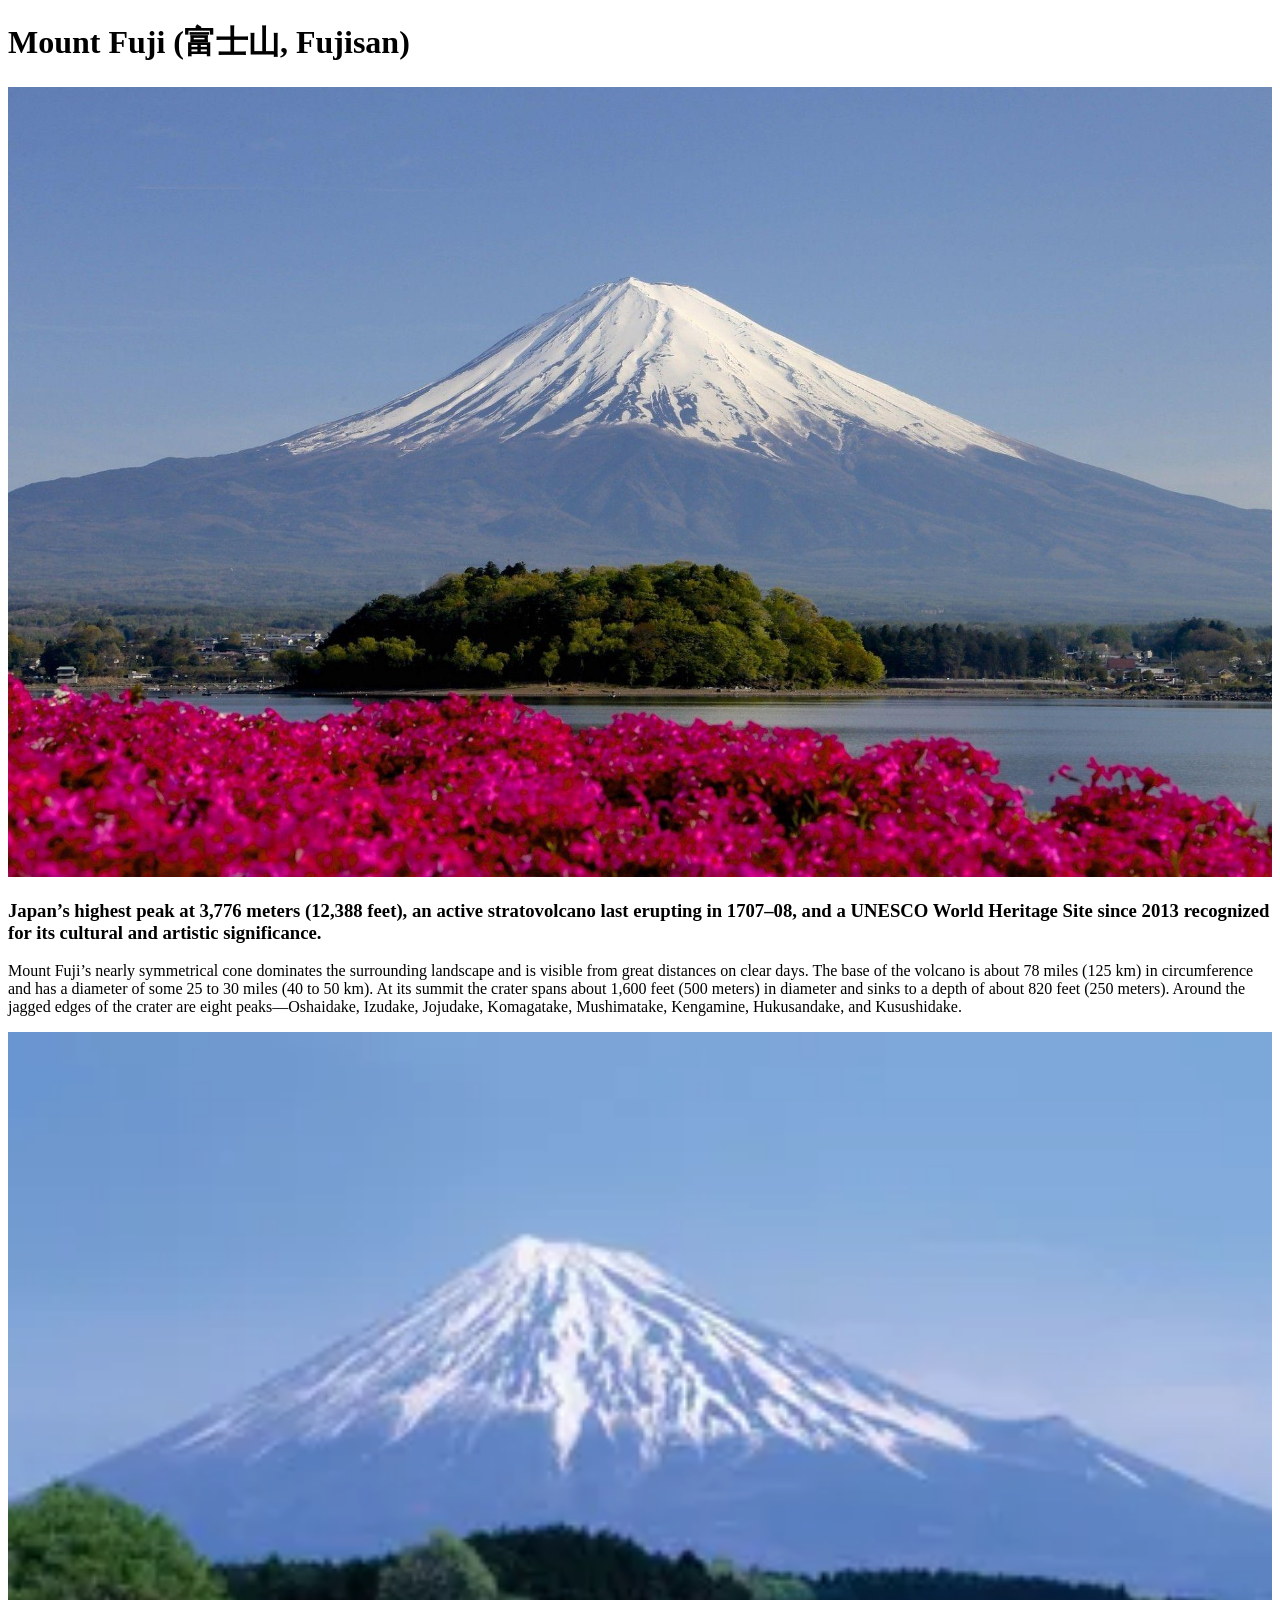
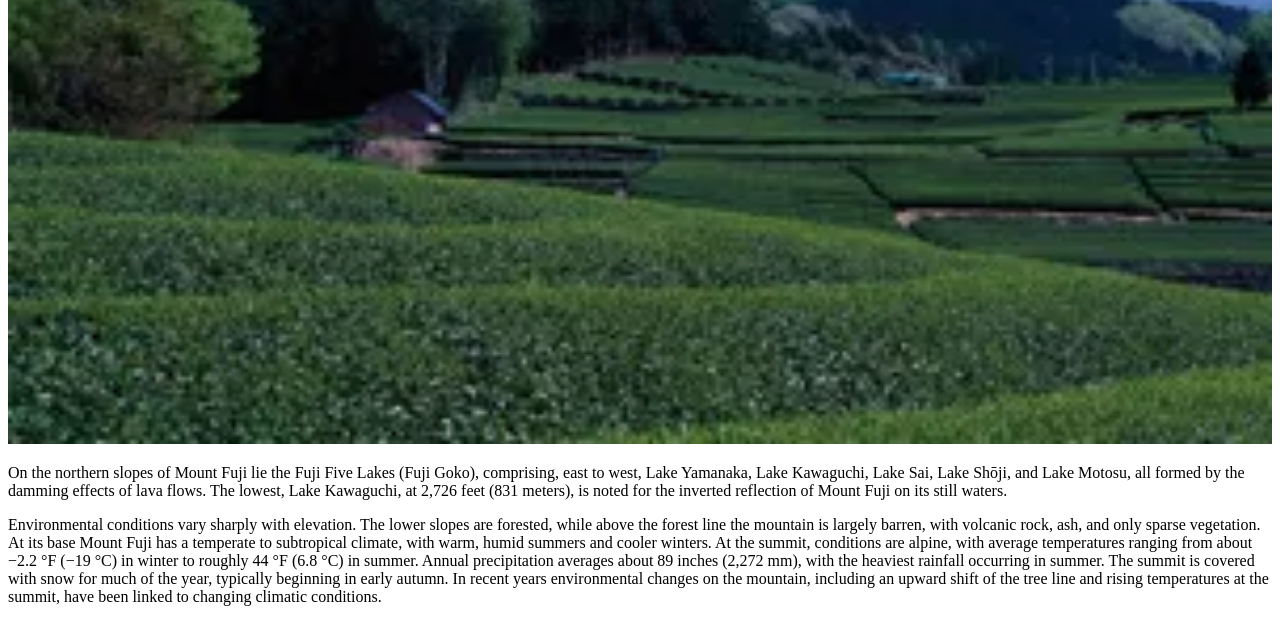
==== HTML BASIC TAGS/Tags.html @ 7a11f11a "Login page" ====
<!doctype html>
<html lang="en">
  <head>
    <meta charset="UTF-8" />
    <meta name="viewport" content="width=device-width, initial-scale=1.0" />
    <title>TAGS IN HTML</title>
  </head>
  <body>
    <div>
      <h1>Mount Fuji (富士山, Fujisan)</h1>
      <div><img src="images/43175.jpg" alt="Mount Fuji" width="100%" /></div>

      <h3>
        Japan’s highest peak at 3,776 meters (12,388 feet), an active
        stratovolcano last erupting in 1707–08, and a UNESCO World Heritage Site
        since 2013 recognized for its cultural and artistic significance.
      </h3>
      <p>
        Mount Fuji’s nearly symmetrical cone dominates the surrounding landscape
        and is visible from great distances on clear days. The base of the
        volcano is about 78 miles (125 km) in circumference and has a diameter
        of some 25 to 30 miles (40 to 50 km). At its summit the crater spans
        about 1,600 feet (500 meters) in diameter and sinks to a depth of about
        820 feet (250 meters). Around the jagged edges of the crater are eight
        peaks—Oshaidake, Izudake, Jojudake, Komagatake, Mushimatake, Kengamine,
        Hukusandake, and Kusushidake.
      </p>
      <div>
        <img src="images/mountfuji.webp" alt="Mount Fuji" width="100%" />
      </div>

      <p>
        On the northern slopes of Mount Fuji lie the Fuji Five Lakes (Fuji
        Goko), comprising, east to west, Lake Yamanaka, Lake Kawaguchi, Lake
        Sai, Lake Shōji, and Lake Motosu, all formed by the damming effects of
        lava flows. The lowest, Lake Kawaguchi, at 2,726 feet (831 meters), is
        noted for the inverted reflection of Mount Fuji on its still waters.
      </p>
      <p>
        Environmental conditions vary sharply with elevation. The lower slopes
        are forested, while above the forest line the mountain is largely
        barren, with volcanic rock, ash, and only sparse vegetation. At its base
        Mount Fuji has a temperate to subtropical climate, with warm, humid
        summers and cooler winters. At the summit, conditions are alpine, with
        average temperatures ranging from about −2.2 °F (−19 °C) in winter to
        roughly 44 °F (6.8 °C) in summer. Annual precipitation averages about 89
        inches (2,272 mm), with the heaviest rainfall occurring in summer. The
        summit is covered with snow for much of the year, typically beginning in
        early autumn. In recent years environmental changes on the mountain,
        including an upward shift of the tree line and rising temperatures at
        the summit, have been linked to changing climatic conditions.
      </p>
    </div>
  </body>
</html>
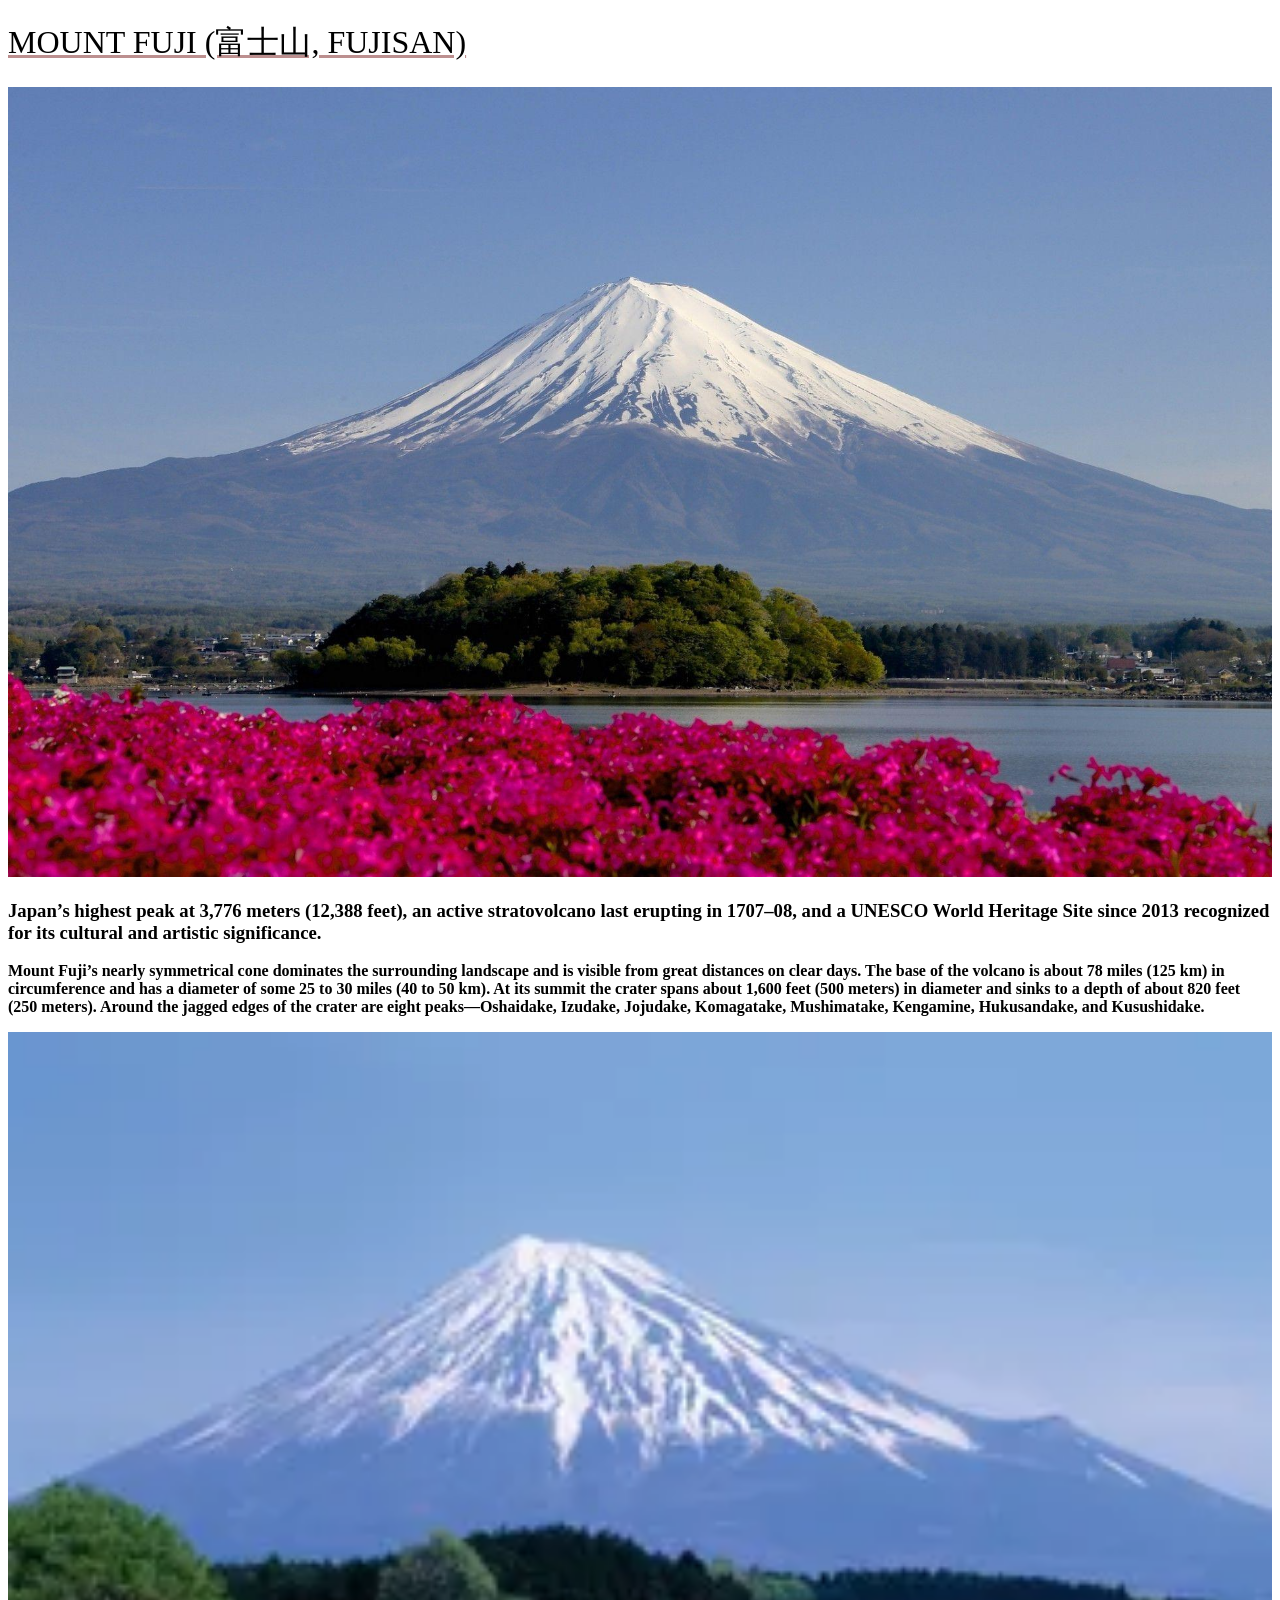
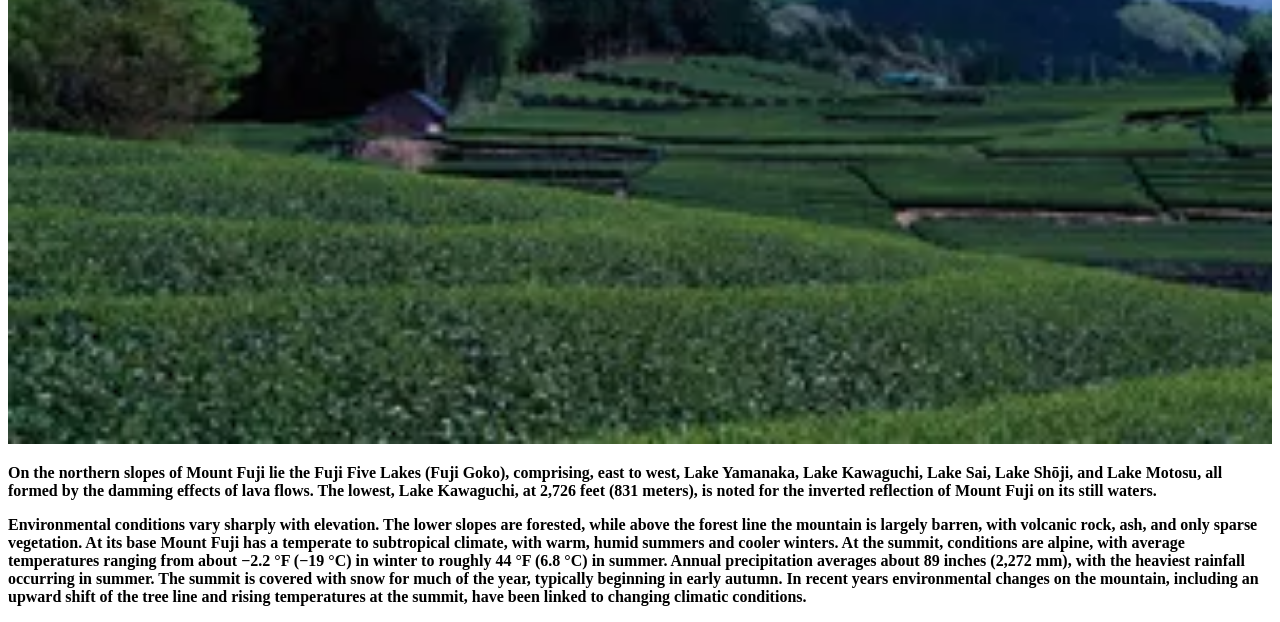
==== commit 3cd7051f: "CSS STYLINGS" ====
--- a/HTML BASIC TAGS/Tags.html
+++ b/HTML BASIC TAGS/Tags.html
@@ -4,6 +4,7 @@
     <meta charset="UTF-8" />
     <meta name="viewport" content="width=device-width, initial-scale=1.0" />
     <title>TAGS IN HTML</title>
+    <link rel="stylesheet" href="text.css" />
   </head>
   <body>
     <div>
--- a/HTML BASIC TAGS/text.css
+++ b/HTML BASIC TAGS/text.css
@@ -0,0 +1,30 @@
+/*TEXT PROPERTY IN CSS
+
+//font weight 
+//it sets the thickness of a text characters
+default is 400 and bold is 700
+
+*/
+
+h1 {
+  font-weight: 400;
+  text-decoration: underline rosybrown;
+  text-transform: uppercase;
+}
+p {
+  font-weight: 700;
+}
+
+
+ul{
+    list-style: circle ;
+}
+/* TEXT DECORATION 
+SETS DECORATIVE LINES ON TEXT 
+
+//LINE VAULES ARE LINE THROUGH,OVERLINE,UNDERLINE,NONE
+
+/FONT STYLE 
+SETS THE STYLE OF THR FONT IT HAS VAULES LIKE NORMAL,ITALIC,OBLIQUE,OBLIQUE 10 DEG
+
+//text - transformas
